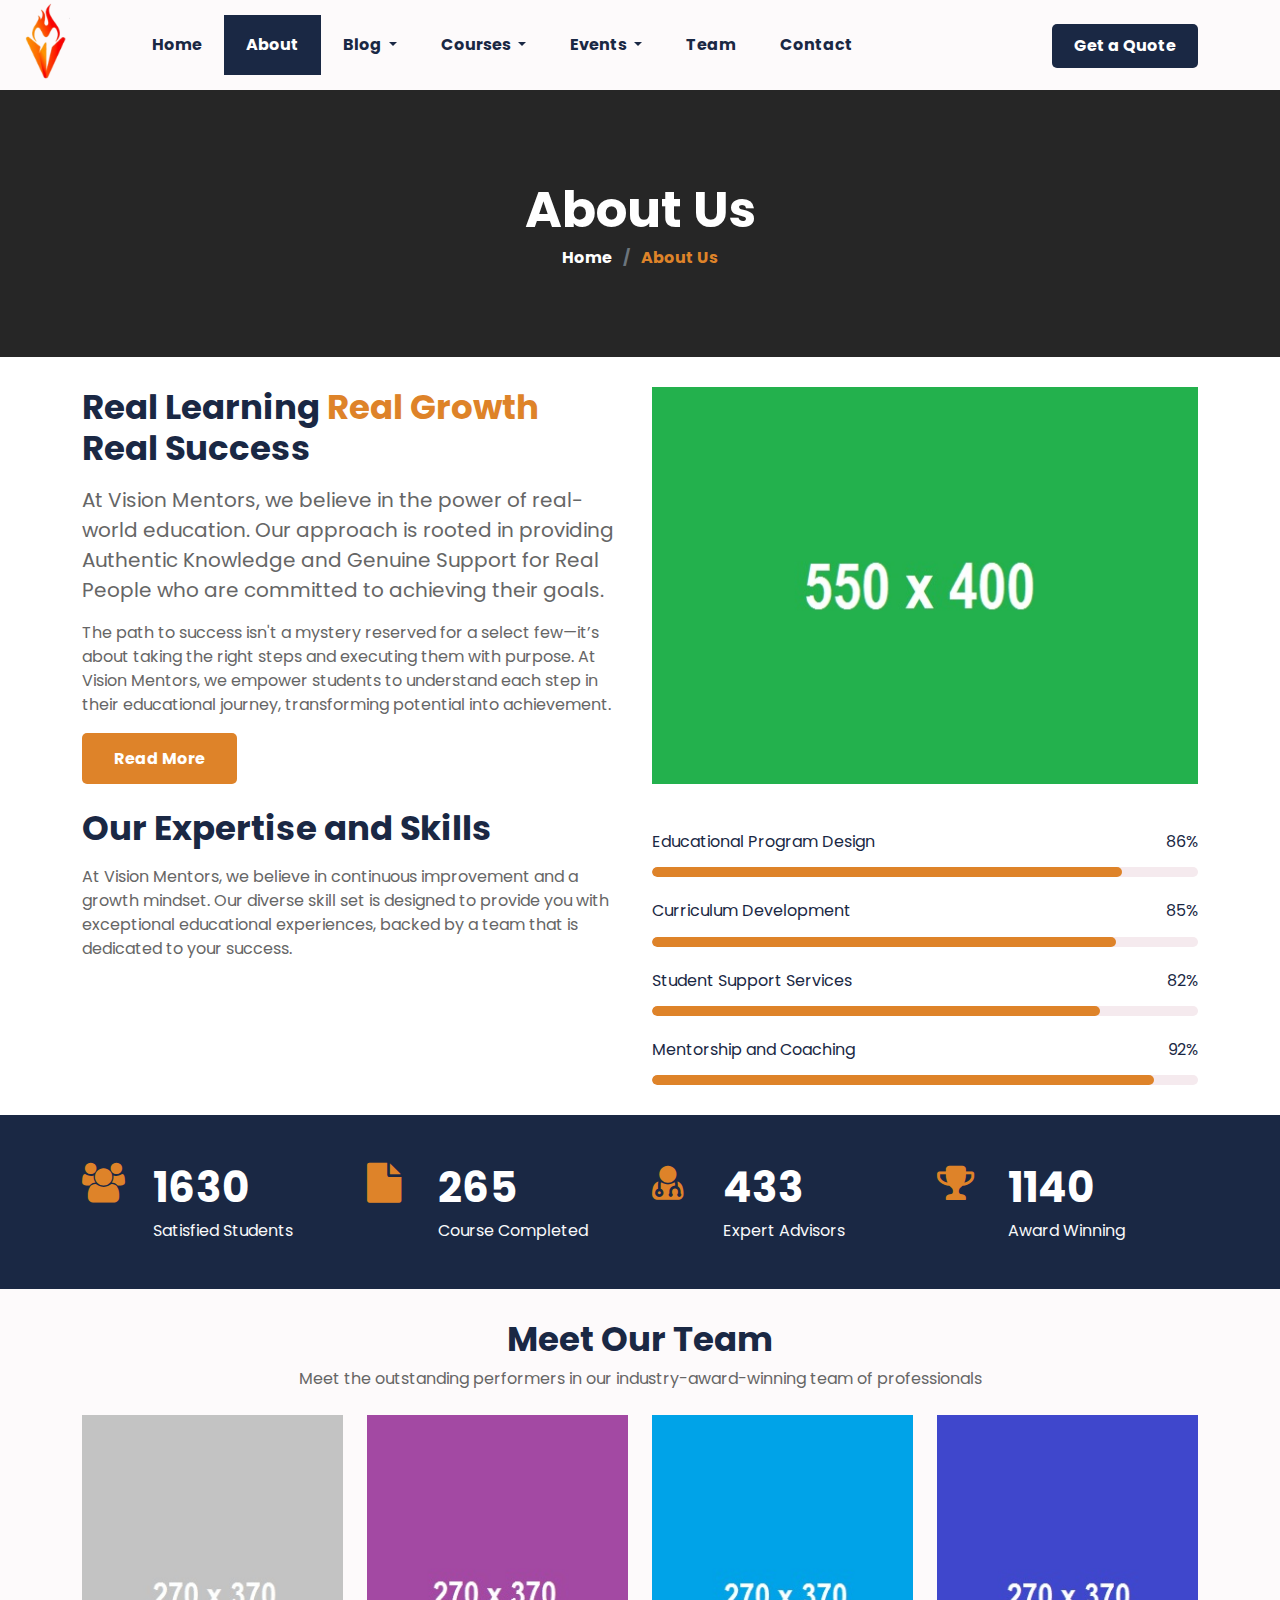
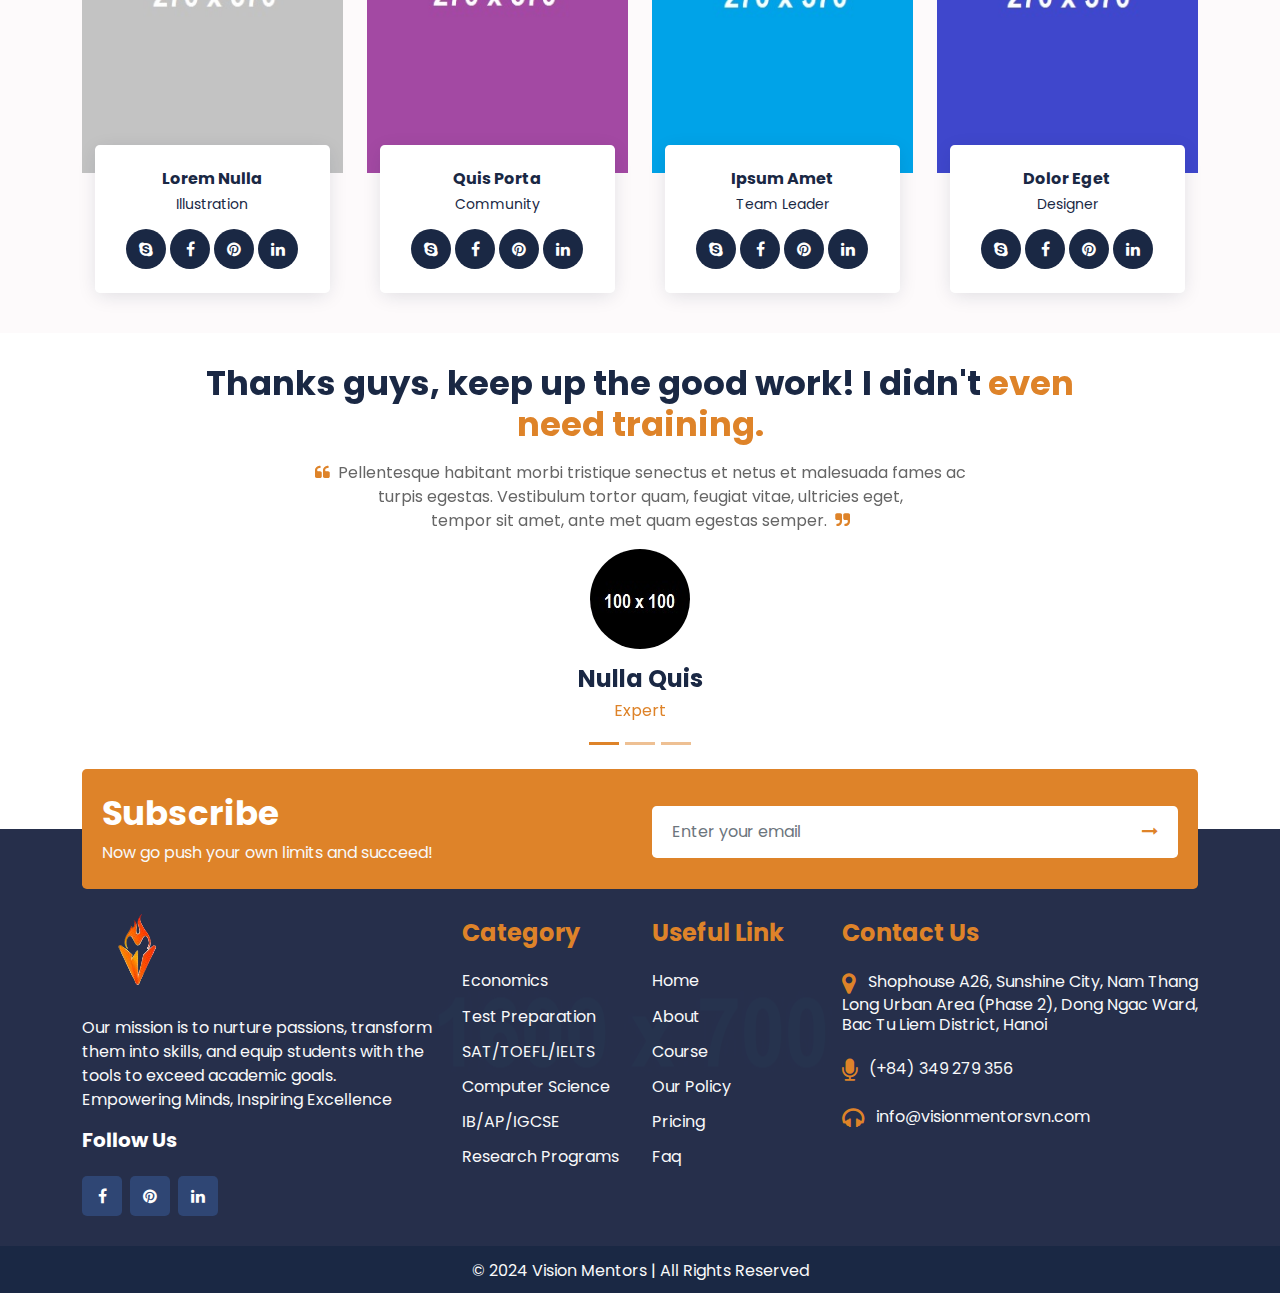
==== about.html @ eeef3424 "First commit" ====
<!DOCTYPE html>
<html lang="en">
<head>
	<meta charset="utf-8">
	<meta http-equiv="X-UA-Compatible" content="IE=edge">
	<meta name="viewport" content="width=device-width, initial-scale=1">
	<title>Vision Mentors</title>
	<link href="css/bootstrap.min.css" rel="stylesheet" >
	<link href="css/font-awesome.min.css" rel="stylesheet" >
	<link href="css/global.css" rel="stylesheet">
	<link href="css/about.css" rel="stylesheet">
    <link href="https://fonts.googleapis.com/css2?family=Poppins&display=swap" rel="stylesheet">
	<script src="js/bootstrap.bundle.min.js"></script>

</head>
<body>

<section id="header">
<nav class="navbar navbar-expand-md navbar-light bg_light p-0" id="navbar_sticky">
  <div class="container-xl">
	<h4 class="mb-0">
		<a class="col_brown" href="index.html">
			<img src="img/logo.png" alt="Vision Mentors Logo" style="max-height: 90px; position: relative; top: -5px; left: -60px;">
		</a>
	</h4>     <button class="navbar-toggler" type="button" data-bs-toggle="collapse" data-bs-target="#navbarSupportedContent" aria-controls="navbarSupportedContent" aria-expanded="false" aria-label="Toggle navigation">
      <span class="navbar-toggler-icon"></span>
    </button>
    <div class="collapse navbar-collapse" id="navbarSupportedContent">
	   <ul class="navbar-nav mb-0">
	    
        <li class="nav-item">
          <a class="nav-link" aria-current="page" href="index.html">Home</a>
        </li>
		 
		<li class="nav-item">
          <a class="nav-link active" href="about.html">About </a>
        </li>

		<li class="nav-item dropdown">
          <a class="nav-link dropdown-toggle" href="#" id="navbarDropdown" role="button" data-bs-toggle="dropdown" aria-expanded="false">
            Blog
          </a>
          <ul class="dropdown-menu drop_1" aria-labelledby="navbarDropdown">
            <li><a class="dropdown-item" href="blog.html"><i class="fa fa-chevron-right font_8 me-1 align-middle"></i> Blog</a></li>
            <li><a class="dropdown-item border-0" href="blog_detail.html"><i class="fa fa-chevron-right font_8 me-1 align-middle"></i> Blog Detail</a></li>
          </ul>
        </li>
		
		<li class="nav-item dropdown">
          <a class="nav-link dropdown-toggle" href="#" id="navbarDropdown" role="button" data-bs-toggle="dropdown" aria-expanded="false">
            Courses
          </a>
          <ul class="dropdown-menu drop_1" aria-labelledby="navbarDropdown">
            <li><a class="dropdown-item" href="course.html"><i class="fa fa-chevron-right font_8 me-1 align-middle"></i> Courses</a></li>
            <li><a class="dropdown-item border-0" href="detail.html"><i class="fa fa-chevron-right font_8 me-1 align-middle"></i> Course Detail</a></li>
          </ul>
        </li>
		
		<li class="nav-item dropdown">
          <a class="nav-link dropdown-toggle" href="#" id="navbarDropdown" role="button" data-bs-toggle="dropdown" aria-expanded="false">
            Events
          </a>
          <ul class="dropdown-menu drop_1" aria-labelledby="navbarDropdown">
            <li><a class="dropdown-item" href="event.html"><i class="fa fa-chevron-right font_8 me-1 align-middle"></i> Events</a></li>
            <li><a class="dropdown-item border-0" href="event_detail.html"><i class="fa fa-chevron-right font_8 me-1 align-middle"></i> Event Detail</a></li>
          </ul>
        </li>
		<li class="nav-item">
          <a class="nav-link" href="team.html">Team </a>
        </li>
		
		
		<li class="nav-item">
          <a class="nav-link" href="contact.html">Contact </a>
        </li>

      </ul>
       <ul class="navbar-nav mb-0 ms-auto">
		
		<li class="nav-item">
          <a class="button_1" href="#">Get a Quote </a>
        </li>
      </ul>
    </div>
  </div>
</nav>
</section>

<section id="center" class="center_about">
 <div class="center_om">
   <div class="container-xl">
  <div class="row center_o1 text-center">
     <div class="col-md-12">
	   <h1 class="text-white">About Us</h1>
	   <h5 class="col_brown mb-0 fs-6"><a class="text-white" href="#">Home</a> <span class="mx-2 text-muted">/</span> About Us</h5>
	 </div>
  </div>
 </div>
 </div>
</section>

<section id="about_pg" class="p_3">
 <div class="container-xl">
   <div class="row about_pg1">
    <div class="col-md-6">
	 <div class="about_pg1l">
	  <h3>Real Learning <span class="col_brown">Real Growth</span> <br> Real Success</h3>
	  <p class="mt-3 fs-5">At Vision Mentors, we believe in the power of real-world education. Our approach is rooted in providing Authentic Knowledge and Genuine Support for Real People who are committed to achieving their goals.</p>
	  <p>The path to success isn't a mystery reserved for a select few—it’s about taking the right steps and executing them with purpose. At Vision Mentors, we empower students to understand each step in their educational journey, transforming potential into achievement.</p>
	  <h6 class="mb-0"><a class="button" href="#">Read More</a></h6>
	 </div>
	</div>
	<div class="col-md-6">
	 <div class="about_pg1r">
	   <div class="grid clearfix">
				  <figure class="effect-jazz mb-0">
					<a href="#"><img src="img/24.jpg" class="w-100" alt="abc"></a>
				  </figure>
			  </div>
	 </div>
	</div>
   </div>
   <div class="about_h2 row mt-4">
    <div class="col-md-6">
	  <div class="about_h2l">
		<h3>Our Expertise and Skills</h3>
		<p class="mt-3">At Vision Mentors, we believe in continuous improvement and a growth mindset. Our diverse skill set is designed to provide you with exceptional educational experiences, backed by a team that is dedicated to your success.
	  </div>
	</div>
	<div class="col-md-6">
		<div class="about_h2r">
			<h6 class="mt-4">Educational Program Design   <span class="float-end col_pink">86%</span></h6>
		 <div class="progress-bar mt-3">
			  <div class="progress" style="width:86%;">
			  </div>
		  </div>
		  <h6 class="mt-4">Curriculum Development  <span class="float-end col_pink">85%</span></h6>
		 <div class="progress-bar mt-3">
			  <div class="progress" style="width:85%;">
			  </div>
		  </div>
		  <h6 class="mt-4">Student Support Services<span class="float-end col_pink">82%</span></h6>
		 <div class="progress-bar mt-3">
			  <div class="progress" style="width:82%;">
			  </div>
		  </div>
		  <h6 class="mt-4">Mentorship and Coaching  <span class="float-end col_pink">92%</span></h6>
		 <div class="progress-bar mt-3">
			  <div class="progress" style="width:92%;">
			  </div>
		</div>
	  </div>
	</div>
   </div>
 </div>
</section>

<section id="qual" class="pt-5 pb-5 bg_dark">
 <div class="container-xl">
   <div class="row qual_1">
     <div class="col-md-3 col-sm-6">
	  <div class="qual_1i row">
	   <div class="col-md-3">
	    <div class="qual_1il">
		 <span class="col_brown fs-1 lh-1"><i class="fa fa-users"></i></span>
		</div>
	   </div>
	   <div class="col-md-9">
	    <div class="qual_1ir">
		 <h2 class="text-white">1630</h2>
		 <h6 class="text-light mb-0">Satisfied Students</h6>
		</div>
	   </div>
	  </div>
	 </div>
	 <div class="col-md-3 col-sm-6">
	  <div class="qual_1i row">
	   <div class="col-md-3">
	    <div class="qual_1il">
		 <span class="col_brown fs-1 lh-1"><i class="fa fa-file"></i></span>
		</div>
	   </div>
	   <div class="col-md-9">
	    <div class="qual_1ir">
		 <h2 class="text-white">265</h2>
		 <h6 class="text-light mb-0">Course Completed</h6>
		</div>
	   </div>
	  </div>
	 </div>
	 <div class="col-md-3 col-sm-6">
	  <div class="qual_1i row">
	   <div class="col-md-3">
	    <div class="qual_1il">
		 <span class="col_brown fs-1 lh-1"><i class="fa fa-user-md"></i></span>
		</div>
	   </div>
	   <div class="col-md-9">
	    <div class="qual_1ir">
		 <h2 class="text-white">433</h2>
		 <h6 class="text-light mb-0">Expert Advisors</h6>
		</div>
	   </div>
	  </div>
	 </div>
	 <div class="col-md-3 col-sm-6">
	  <div class="qual_1i row">
	   <div class="col-md-3">
	    <div class="qual_1il">
		 <span class="col_brown fs-1 lh-1"><i class="fa fa-trophy"></i></span>
		</div>
	   </div>
	   <div class="col-md-9">
	    <div class="qual_1ir">
		 <h2 class="text-white">1140</h2>
		 <h6 class="text-light mb-0">Award Winning</h6>
		</div>
	   </div>
	  </div>
	 </div>
   </div>
 </div>
</section>

<section id="team" class="p_3 team_o bg_light">
 <div class="container-xl">
    <div class="learn_1 row text-center mb-4">
	 <h3>Meet Our Team</h3>
	 <p class="mb-0">Meet the outstanding performers in our industry-award-winning team of professionals</p>
	</div>
	<div class="team_1 row">
	 <div class="col-md-3">
	  <div class="team_1i clearfix position-relative">
	    <div class="team_1i1 clearfix">
		  <div class="grid clearfix">
				  <figure class="effect-jazz mb-0">
					<a href="#"><img src="img/15.jpg" class="w-100" alt="abc"></a>
				  </figure>
			  </div>
		</div>
		<div class="team_1i3 clearfix position-absolute text-center bg-white p-4 shadow_box rounded-3">
		 <h5 class="fs-6">Lorem Nulla</h5>
		 <h6 class="font_14">Illustration</h6>
		 <ul class="social-network social-circle mb-0 mt-3">
					<li><a href="#" class="icoRss" title="Rss"><i class="fa fa-skype"></i></a></li>
					<li><a href="#" class="icoFacebook" title="Facebook"><i class="fa fa-facebook"></i></a></li>
					<li><a href="#" class="icoGoogle" title="Google +"><i class="fa fa-pinterest"></i></a></li>
					<li><a href="#" class="icoLinkedin" title="Linkedin"><i class="fa fa-linkedin"></i></a></li>
				</ul>
		</div>
	  </div>
	 </div>
	 <div class="col-md-3">
	  <div class="team_1i clearfix position-relative">
	    <div class="team_1i1 clearfix">
		  <div class="grid clearfix">
				  <figure class="effect-jazz mb-0">
					<a href="#"><img src="img/16.jpg" class="w-100" alt="abc"></a>
				  </figure>
			  </div>
		</div>
		<div class="team_1i3 clearfix position-absolute text-center bg-white p-4 shadow_box rounded-3">
		 <h5 class="fs-6">Quis Porta</h5>
		 <h6 class="font_14">Community</h6>
		 <ul class="social-network social-circle mb-0 mt-3">
					<li><a href="#" class="icoRss" title="Rss"><i class="fa fa-skype"></i></a></li>
					<li><a href="#" class="icoFacebook" title="Facebook"><i class="fa fa-facebook"></i></a></li>
					<li><a href="#" class="icoGoogle" title="Google +"><i class="fa fa-pinterest"></i></a></li>
					<li><a href="#" class="icoLinkedin" title="Linkedin"><i class="fa fa-linkedin"></i></a></li>
				</ul>
		</div>
	  </div>
	 </div>
	 <div class="col-md-3">
	  <div class="team_1i clearfix position-relative">
	    <div class="team_1i1 clearfix">
		  <div class="grid clearfix">
				  <figure class="effect-jazz mb-0">
					<a href="#"><img src="img/17.jpg" class="w-100" alt="abc"></a>
				  </figure>
			  </div>
		</div>
		<div class="team_1i3 clearfix position-absolute text-center bg-white p-4 shadow_box rounded-3">
		 <h5 class="fs-6">Ipsum Amet</h5>
		 <h6 class="font_14">Team Leader</h6>
		 <ul class="social-network social-circle mb-0 mt-3">
					<li><a href="#" class="icoRss" title="Rss"><i class="fa fa-skype"></i></a></li>
					<li><a href="#" class="icoFacebook" title="Facebook"><i class="fa fa-facebook"></i></a></li>
					<li><a href="#" class="icoGoogle" title="Google +"><i class="fa fa-pinterest"></i></a></li>
					<li><a href="#" class="icoLinkedin" title="Linkedin"><i class="fa fa-linkedin"></i></a></li>
				</ul>
		</div>
	  </div>
	 </div>
	 <div class="col-md-3">
	  <div class="team_1i clearfix position-relative">
	    <div class="team_1i1 clearfix">
		  <div class="grid clearfix">
				  <figure class="effect-jazz mb-0">
					<a href="#"><img src="img/18.jpg" class="w-100" alt="abc"></a>
				  </figure>
			  </div>
		</div>
		<div class="team_1i3 clearfix position-absolute text-center bg-white p-4 shadow_box rounded-3">
		 <h5 class="fs-6">Dolor Eget</h5>
		 <h6 class="font_14">Designer</h6>
		 <ul class="social-network social-circle mb-0 mt-3">
					<li><a href="#" class="icoRss" title="Rss"><i class="fa fa-skype"></i></a></li>
					<li><a href="#" class="icoFacebook" title="Facebook"><i class="fa fa-facebook"></i></a></li>
					<li><a href="#" class="icoGoogle" title="Google +"><i class="fa fa-pinterest"></i></a></li>
					<li><a href="#" class="icoLinkedin" title="Linkedin"><i class="fa fa-linkedin"></i></a></li>
				</ul>
		</div>
	  </div>
	 </div>
	</div>
 </div>
</section>

<section id="testim" class="p_3 pb-5">
 <div class="container-xl">
  <div class="row testim_1">
     <div id="carouselExampleCaptions2" class="carousel slide" data-bs-ride="carousel">
  <div class="carousel-indicators">
    <button type="button" data-bs-target="#carouselExampleCaptions2" data-bs-slide-to="0" class="active" aria-label="Slide 1"></button>
    <button type="button" data-bs-target="#carouselExampleCaptions2" data-bs-slide-to="1" aria-label="Slide 2" class="" aria-current="true"></button>
	<button type="button" data-bs-target="#carouselExampleCaptions2" data-bs-slide-to="2" aria-label="Slide 3" class="" aria-current="true"></button>
  </div>
  <div class="carousel-inner">
    <div class="carousel-item active">
       <div class="testim_1i row text-center">
		<div class="col-md-12">
		 <h3>Thanks guys, keep up the good work! I didn't <span class="col_brown">even <br> need training.</span></h3>
		 <p class="mb-3 mt-3"><i class="fa fa-quote-left col_brown  me-1"></i> Pellentesque habitant morbi tristique senectus et netus et malesuada  fames ac <br> turpis egestas. Vestibulum tortor quam, feugiat vitae, ultricies eget, <br>  tempor sit amet, ante met quam egestas semper. <i class="fa fa-quote-right col_brown  ms-1"></i></p>
		  <a href="#"><img src="img/25.jpg" class="rounded-circle" alt="abc"></a>
		 <h4 class="mt-3">Nulla Quis</h4>
		 <h6 class="mt-2  mb-0 col_brown">Expert</h6>
		 </div>
		</div>
	   </div>
	 <div class="carousel-item">
        <div class="testim_1i row text-center">
		<div class="col-md-12">
		 <h3>Thanks guys, keep up the good work! I didn't <span class="col_brown">even <br> need training.</span></h3>
		 <p class="mb-3 mt-3"><i class="fa fa-quote-left col_brown  me-1"></i> Pellentesque habitant morbi tristique senectus et netus et malesuada  fames ac <br> turpis egestas. Vestibulum tortor quam, feugiat vitae, ultricies eget, <br>  tempor sit amet, ante met quam egestas semper. <i class="fa fa-quote-right col_brown  ms-1"></i></p>
		  <a href="#"><img src="img/26.jpg" class="rounded-circle" alt="abc"></a>
		 <h4 class="mt-3">Semper Porta</h4>
		 <h6 class="mt-2  mb-0 col_brown">Manager</h6>
		 </div>
		</div>
	   </div>
	   <div class="carousel-item">
         <div class="testim_1i row text-center">
		<div class="col-md-12">
		 <h3>Thanks guys, keep up the good work! I didn't <span class="col_brown">even <br> need training.</span></h3>
		 <p class="mb-3 mt-3"><i class="fa fa-quote-left col_brown  me-1"></i> Pellentesque habitant morbi tristique senectus et netus et malesuada  fames ac <br> turpis egestas. Vestibulum tortor quam, feugiat vitae, ultricies eget, <br>  tempor sit amet, ante met quam egestas semper. <i class="fa fa-quote-right col_brown  ms-1"></i></p>
		  <a href="#"><img src="img/27.jpg" class="rounded-circle" alt="abc"></a>
		 <h4 class="mt-3">Lorem Amet</h4>
		 <h6 class="mt-2  mb-0 col_brown">Team Leader</h6>
		 </div>
		</div>
	   </div>
    </div>
  </div>
</div>
  </div>
 
</section>

<div class="main clearfix position-relative">
 <div class="main_1 clearfix position-absolute w-100">
   <section id="subs">
 <div class="container-xl">
  <div class="row subs_1 bg_brown pt-4 pb-4 rounded-3 mx-0 px-2">
   <div class="col-md-6">
    <div class="subs_1l">
	 <h3 class="text-white">Subscribe</h3>
	 <p class="mb-0 text-light">Now go push your own limits and succeed!</p>
	</div>
   </div>
   <div class="col-md-6">
    <div class="subs_1r">
	  <div class="input-group p-2 rounded-5 bg-white rounded-3">
				<input type="text" class="form-control border-0 bg-transparent" placeholder="Enter your email">
				<span class="input-group-btn">
					<button class="btn btn-primary bg-transparent border-0 fs-6 col_brown" type="button">
						<i class="fa fa-long-arrow-right"></i> </button>
				</span>
		</div>
	</div>
   </div>
  </div>
 </div>
</section>
 </div>
 <div class="main_2 clearfix">
	<section id="footer">
		<div class="footer_m p_3">
		  <div class="container-xl">
		   <div class="footer_1 row">
			<div class="col-md-4">
			 <div class="footer_1i">
			   <div class="top_1l">
				   <h4 class="mb-0">
					   <a class="col_brown" href="index.html">
						   <img src="img/footer_logo.png" alt="Vision Mentors Logo" style="max-height: 90px; position: relative; top: -5px; left: 30px;">
					   </a>
				   </h4> 	  <p class="text-light mt-4">Our mission is to nurture passions, transform them into skills, and equip students with the tools to exceed academic goals.<br>
	   
					   Empowering Minds, Inspiring Excellence</p>
			 <h5 class="text-white">Follow Us</h5>
			 <ul class="social-network social-circle mb-0 mt-4">
						   <li><a href="https://www.facebook.com/visionmentorsvn" class="icoFacebook" title="Facebook"><i class="fa fa-facebook"></i></a></li>
						   <li><a href="#" class="icoGoogle" title="Google +"><i class="fa fa-pinterest"></i></a></li>
						   <li><a href="#" class="icoLinkedin" title="Linkedin"><i class="fa fa-linkedin"></i></a></li>
					   </ul>
		   </div>
			 </div>
			</div>
			<div class="col-md-2">
			 <div class="footer_1i">
			   <h4 class="col_brown mb-4">Category</h4>
				  <div class="row footer_1ism">
				<h6 class="fw-normal col-md-12 col-6"><a class="text-light" href="#"> Economics</a></h6>
			<h6 class="fw-normal mt-2 col-md-12 col-6"><a class="text-light" href="#"> Test Preparation</a></h6>
			<h6 class="fw-normal mt-2 col-md-12 col-6"><a class="text-light" href="#"> SAT/TOEFL/IELTS</a></h6>
			<h6 class="fw-normal mt-2 col-md-12 col-6"><a class="text-light" href="#"> Computer Science</a></h6>
			<h6 class="fw-normal mt-2 col-md-12 col-6"><a class="text-light" href="#"> IB/AP/IGCSE</a></h6>
			<h6 class="fw-normal mt-2 col-md-12 col-6 mb-0"><a class="text-light" href="#"> Research Programs</a></h6>
			   </div>
			 </div>
			</div>
			<div class="col-md-2">
			 <div class="footer_1i">
			   <h4 class="col_brown mb-4">Useful Link</h4>
				  <div class="row footer_1ism">
				<h6 class="fw-normal col-md-12 col-6"><a class="text-light" href="#"> Home</a></h6>
			<h6 class="fw-normal mt-2 col-md-12 col-6"><a class="text-light" href="#"> About</a></h6>
			<h6 class="fw-normal mt-2 col-md-12 col-6"><a class="text-light" href="#"> Course</a></h6>
			<h6 class="fw-normal mt-2 col-md-12 col-6"><a class="text-light" href="#"> Our Policy</a></h6>
			<h6 class="fw-normal mt-2 col-md-12 col-6"><a class="text-light" href="#"> Pricing</a></h6>
			<h6 class="fw-normal mt-2 col-md-12 col-6 mb-0"><a class="text-light" href="#"> Faq</a></h6>
			   </div>
			 </div>
			</div>
			<div class="col-md-4">
			 <div class="footer_1i">
			   <h4 class="col_brown mb-4">Contact Us</h4>
				<h6 class="mt-4 text-light"><i class="fa fa-map-marker col_brown me-2 fs-4 align-middle"></i> Shophouse A26, Sunshine City, Nam Thang Long Urban Area (Phase 2), Dong Ngac Ward, Bac Tu Liem District, Hanoi</h6>
				<h6 class="mt-4 text-light"><i class="fa fa-microphone col_brown me-2 fs-4 align-middle"></i> (+84) 349 279 356</h6>
				<h6 class="mt-4 text-light mb-0"><i class="fa fa-headphones col_brown me-2 fs-4 align-middle"></i> info@visionmentorsvn.com</h6>
			 </div>
			</div>
		   </div>
		 </div>
		</div>
	   </section>
 </div>
</div>

<section id="footer_b" class="bg_dark">
	<div class="container-xl">
	   <div class="footer_b1 row text-center">
		<div class="col-md-12">
		  <p class="mb-0 text-light">© 2024 Vision Mentors | All Rights Reserved</a></p>
		</div>
	   </div>
	 </div>
   </section>

<script>
window.onscroll = function() {myFunction()};
var navbar_sticky = document.getElementById("navbar_sticky");
var sticky = navbar_sticky.offsetTop;
var navbar_height = document.querySelector('.navbar').offsetHeight;
function myFunction() {
  if (window.pageYOffset >= sticky + navbar_height) {
    navbar_sticky.classList.add("sticky")
	document.body.style.paddingTop = navbar_height + 'px';
  } else {
    navbar_sticky.classList.remove("sticky");
	document.body.style.paddingTop = '0'
  }
}
</script>

</body>

</html>
---- css/global.css ----
/*
Template Name: Academy
File: Layout CSS
Author: TemplatesOnWeb
Author URI: https://www.templateonweb.com/
Licence: <a href="https://www.templateonweb.com/license">Website Template Licence</a>
*/
body{
font-family: 'Poppins', sans-serif;
color: #1a2844;
}
ul{
list-style:none;
padding:0;
 }
h1{
font-size:50px; 
 }
h2{
font-size:42px; 
 }
h3{
font-size:34px; 
 }
h1,h2,h3,h4,h5{
font-weight:bold;
 }

h6{
font-weight:normal;
 }
p{
color:#666; 
 }

a{
color: #1a2844;
text-decoration:none;
 }
a:hover{
text-decoration:none;
color: rgb(222, 131, 41);
 }
a:focus{
text-decoration:none;
color: rgb(222, 131, 41);
 }

.button{
background:rgb(222, 131, 41);
color:#fff;
display: inline-block;
transition: 0.3s;
padding:1rem 2rem;
font-weight:bold;
border-radius:5px;
 }
.button:hover{
background:#1a2844;
color:#fff;
 }

.button_1{
background:#1a2844;
color:#fff;
display: inline-block;
transition: 0.3s;
padding:1rem 2rem;
font-weight:bold;
border-radius:5px;
 }
.button_1:hover{
background:rgb(222, 131, 41);
color:#fff;
 }


.grid figure {
position: relative;
float: left;
overflow: hidden;
width: 100%;
text-align: center;
cursor: pointer;
}
figure.effect-jazz figcaption::after,
figure.effect-jazz img
{
-webkit-transition: opacity 0.35s, -webkit-transform 0.35s;
transition: opacity 0.35s, transform 0.35s;
}

figure.effect-jazz:hover img {
-webkit-transform: scale3d(1.05,1.05,1);
transform: scale3d(1.05,1.05,1);
}

.col_brown{
color: rgb(222, 131, 41)!important; 
 }
.col_yell {
color: rgb(222, 131, 41)!important;
}
.bg_light{
background:#fdfafb; 
 }
.bg_dark{
background:#1a2844; 
 }
.bg_brown{
background:rgb(222, 131, 41);
 }


hr{
opacity:1;
background-color:#a61d372b; 
 }
.font_14{
font-size:14px; 
 }
.font_12{
font-size:12px; 
 }
.font_8{
font-size:8px; 
 }
.font_60{
font-size:60px; 
 }

.line {
height: 5px!important;
width: 50px;
background-color: rgb(222, 131, 41);
}
.p_3{
padding-top:30px;
padding-bottom:30px; 
 }
.radius_10{
border-radius:10px; 
 }
.radius_30{
border-radius:30px; 
 }  
.border_1{
border:1px solid #a61d372b; 
 }


/*********************top****************/
.top_1l h4 .span_2{
margin-left:48px; 
 }
.top_1l h4 {
line-height:0;
 }
.top_1ri1 .span_1{
width:40px;
height:40px;
line-height:40px; 
 }
/*********************top_end****************/

/*********************header****************/
.navbar-brand{
line-height:0;
font-size: 1.5rem;
display:none;
margin-bottom:5px;
}
.navbar-brand .span_2{
margin-left:48px; 
 }

#header .nav-link{
color:#1a2844;
padding:18px 22px 18px 22px;
font-weight:bold;
 }
#header .nav-link:hover{
background:#1a2844;
color:#fff;
 }
#header .nav-link:focus{
background:#1a2844;
color:#fff;
 }
#header .active{
background:#1a2844;
color:#fff;
 }

.drop_1{
min-width:220px;
padding:0;
margin-top:0!important;
border:none;
background:#fff;
border-radius:5px;
border:1px solid #a61d372b;
 }
.drop_1 a{
padding-top:15px;
padding-bottom:15px;
border-bottom:1px solid #a61d372b;
color:#1a2844;
font-weight:bold;
 }
.drop_1 a:hover{
color:rgb(222, 131, 41);
background:none;
 }

.sticky {
position: fixed;
top: 0;
width: 100%;
z-index:3;
}
.sticky {
top: -40px;
transform: translateY(40px);
transition: transform .3s;
}
.sticky .navbar-brand{
display:block;
}

#header .button_1{
padding:10px 22px 10px 22px;
margin-top:2px;
 }
/*********************header_end****************/


/*********************common****************/
.pages ul li{
 display:inline-block;
 }
.pages ul li a{
display:block;
color: #111;
 margin: 0 2px;
 width:40px;
 height:40px;
 line-height:40px;
 text-align:center;
 border:1px solid #a61d372b;
 border-radius:50%;
 }
.pages ul li a:hover{
 background: rgb(222, 131, 41);
 border:1px solid rgb(222, 131, 41);
 }
.pages ul li a:hover{
 color: #fff!important;
 }
.act{
background:rgb(222, 131, 41)!important;
border:1px solid rgb(222, 131, 41)!important;
color:#fff!important;
 }

 /* footer social icons */
ul.social-network {
list-style: none;
display: block;
margin-left:0 !important;
padding: 0;
}
ul.social-network li {
display: inline-block;
}

/* footer social icons */
.social-network a.icoRss:hover {
background-color: rgb(222, 131, 41);
}
.social-network a.icoFacebook:hover {
background-color:#3B5998;
}
.social-network a.icoTwitter:hover {
background-color:#33ccff;
}
.social-network a.icoGoogle:hover {
background-color:rgb(222, 131, 41);
}
.social-network a.icoVimeo:hover {
background-color:#0590B8;
}
.social-network a.icoLinkedin:hover {
background-color:#007bb7;
}
.social-network a.icoRss:hover i, .social-network a.icoFacebook:hover i, .social-network a.icoTwitter:hover i,
.social-network a.icoGoogle:hover i, .social-network a.icoVimeo:hover i, .social-network a.icoLinkedin:hover i {
color:#fff;
}
a.socialIcon:hover, .socialHoverClass {
color:#44BCDD;
}

.social-circle li a {
display:inline-block;
position:relative;
margin:0 auto 0 auto;
-moz-border-radius:50%;
-webkit-border-radius:50%;
border-radius:50%;
text-align:center;
width: 40px;
height: 40px;
}
.social-circle li i {
margin:0;
line-height:40px;
text-align: center;
}

.social-circle li a:hover i, .triggeredHover {
-moz-transform: rotate(360deg);
-webkit-transform: rotate(360deg);
-ms--transform: rotate(360deg);
transform: rotate(360deg);
-webkit-transition: all 0.2s;
-moz-transition: all 0.2s;
-o-transition: all 0.2s;
-ms-transition: all 0.2s;
transition: all 0.2s;
}
.social-circle i {
color: #fff;
-webkit-transition: all 0.8s;
-moz-transition: all 0.8s;
-o-transition: all 0.8s;
-ms-transition: all 0.8s;
transition: all 0.8s;
}
.form-control:focus{
 box-shadow:none;
 border-color:#a61d372b; 
 }
.form-select:focus{
 box-shadow:none;
 border-color:#a61d372b;  
 }
.form-control{
border-color:#a61d372b;
box-shadow:none;
border-radius:0;
height:50px;
 }
.form-select{
border-color:#a61d372b;
box-shadow:none; 
border-radius:0;
height:50px;
 }

.shadow_box{
box-shadow: 0px 4px 20px -3px rgb(22 36 62 / 15%);
 }
.carousel-indicators [data-bs-target] {
 background-color: rgb(222, 131, 41);
}

.input-group .form-control{
height:auto; 
 }
.center_om {
padding-top:90px;
padding-bottom:90px;
background: #000000d9;
}
.about_h2r .progress-bar {
background:#f5eaee; 
border-radius: 5px;
}
.about_h2r .progress {
background-color:rgb(222, 131, 41);
height: 10px;
overflow: hidden;
border-radius: 5px;
}
.blog_dt1r5i .form_text{
height:120px; 
 }
.blog_dt1r5i .form-control:focus{
background:#fdfafb;
 }
.blog_dt1l1 .social-circle li a{
background:#1a2844;  
 }
/*********************common_end****************/

/*********************team****************/
.team_1i2{
width:90%;
left:5%;
bottom:15px;
display:none; 
 }
.team_1i:hover .team_1i2{
display:block; 
 }
/*********************team_end****************/


/*********************footer****************/
#footer {
background-image: url(../img/22.jpg);
background-position: center;
}
.footer_m{
background:#1a2844f2;
padding-top:90px;
 }
.footer_1i ul li a{
background:#2f4674;
border-radius:5px;
 }
.footer_1i ul li {
margin:0px 4px 0px 0px;
 }
#footer_b{
padding-top:13px;
padding-bottom:10px; 
 }
.subs_1r{
margin-top:13px; 
 }
.main_1{
top:-60px; 
 }
.main{
margin-top:60px; 
 }
/*********************footer_end****************/


@media screen and (max-width : 767px){
.navbar-collapse{
max-height:300px;
overflow-y:scroll; 
border-top:1px solid #a61d372b; 
margin-top:15px;
 }
#header .nav-link{
font-size:26px;
border-bottom:1px solid #a61d372b;
padding-top:10px;
padding-bottom:10px;
margin:0!important;
 }
.navbar .navbar-toggler{
box-shadow:none!important;
background:#fff;
border:none;
border-radius:0;
margin-top:-1px;
 }
.drop_1{
margin-top:0!important; 
 }
.drop_1 a{
font-size:24px; 
 }
.sticky .drop_1{
margin-top:0!important; 
 }
.line{
margin-left:auto;
margin-right:auto; 
 }
#top{
display:none; 
 }
.navbar-brand{
display:block; 
font-size: 1.5rem;
 }
.navbar-brand .fs-2 {
font-size: 2rem!important;
}
.navbar{
padding-top:10px!important;
padding-bottom:10px!important; 
 }
#header .button_1{
margin-top:15px;
 }
.course_3im {
margin-top:8px;
margin-bottom:8px; 
 }
.learn_2i {
margin-top:8px;
margin-bottom:8px;  
 }
.team_1i {
margin-top:8px;
margin-bottom:8px; 
 }
.blog_h1i{
text-align:center;
margin-top:8px;
margin-bottom:8px; 
 }
.blog_h1i p{
text-align:left; 
 }
.main_1 {
position:static!important;
}
.main{
margin-top:0;
 }
#subs{
padding-bottom:30px; 
 }
.subs_1l h3{
text-align:center; 
 }
.footer_m{
padding-top:30px; 
 }
.top_1l h4{
font-size: 1.5rem; 
 }
.top_1l .fs-2 {
font-size: 2rem!important;
}
.footer_1i h4{
text-align:center; 
 }
.footer_1i{
margin-top:8px;
margin-bottom:8px; 
 }
.footer_1i ul{
text-align:center; 
 }
.footer_1i h5{
text-align:center; 
 }
.footer_1ism h6{
margin-top:10px!important; 
 }
.footer_b1 {
text-align:left!important; 
 }
.learn_1  p{
text-align:left; 
 }
.pages ul li{
margin-top:5px;
margin-bottom:5px; 
 }
.blog_dt1r5il{
margin-top:10px; 
 }
.blog_dt1r5il h6{
text-align:center;
 }
.center_o1  h1{
font-size:40px; 
 }
.event_1rir{
text-align:center;
margin-top:15px; 
 }
.event_1rir p{
text-align:left; 
 }
.blog_dt1l1 h4{
text-align:center; 
 }
.blog_dt1l1 .social-circle {
text-align:center; 
 }
 }
@media (min-width:576px) and (max-width:767px) {


 }
@media (min-width:768px) and (max-width:991px) {
.top_1ri1 .span_1 {
width: 30px;
height: 30px;
line-height: 30px;
font-size:12px;
margin-right:5px!important;
}
.top_1ri1 h6 {
font-size:12px!important;
}
.navbar-brand{
margin-right:20px!important; 
 }
#header .nav-link {
padding: 18px 8px 18px 8px;
font-size:12px;
}
#header .button_1 {
font-size:12px;
padding: 10px 8px 10px 8px;
}
.event_1ril img{
min-height:210px; 
 }
.team_1i2 p{
font-size:12px; 
 }
.subs_1l p{
font-size:14px; 
 }
.top_1l h4 .span_2 {
margin-left: 44px;
}
.footer_1i h4 {
font-size:18px;
 }
.footer_1i p {
font-size:14px;
 }
.footer_1i h6 {
font-size:13px;
 }
 }
@media (min-width:871px) and (max-width:991px) {
.navbar-brand{
margin-right:30px!important; 
 }
#header .nav-link {
padding: 18px 15px 18px 15px;
}
#header .button_1 {
padding: 10px 15px 10px 15px;
}

 }
@media (min-width:992px) and (max-width:1200px) {
.navbar-expand-md {
flex-wrap:wrap!important;
}
#header .nav-link {
padding: 18px 12px 18px 12px;
}

 }
@media (min-width:1201px) and (max-width:1270px) {

 }
---- css/about.css ----
/*
Template Name: Academy
File: Layout CSS
Author: TemplatesOnWeb
Author URI: https://www.templateonweb.com/
Licence: <a href="https://www.templateonweb.com/license">Website Template Licence</a>
*/
/*********************about****************/
.center_about {
    background-image: url(../img/23.jpg);
    background-position: center;
    background-size: 100%; /* Adjust this value to control the image size */
    background-repeat: no-repeat; /* Prevent the background from repeating */
}

.team_1i3 ul li a{
background:#1a2844;  
 }
.team_1i3{
width:90%;
left:5%;
bottom:-120px;
 }
.team_1i:hover .team_1i3{
background:rgb(222, 131, 41)!important;
color:#fff;
 }
.team_o{
padding-bottom:160px;
 }
#testim .carousel-indicators {
bottom: -50px;
}
.center_team{
background-image: url(../img/37.jpg);
background-position: center;
}
.team_1o{
margin-top:145px; 
 }
/*********************about_end****************/



@media screen and (max-width : 767px){
.about_pg1l h6{
text-align:center; 
 }
.about_pg1l{
margin-bottom:15px; 
 }
.qual_1i {
text-align:center;
margin-top:8px;
margin-bottom:8px; 
 }
.qual_1ir{
margin-top:10px; 
 }
.team_1i3{
position:static!important;
width:100%;
 }
.team_o {
padding-bottom:30px;
}
.testim_1i h3{
text-align:left; 
 }
.testim_1i p{
text-align:left; 
 }
.testim_1i br{
display:none; 
 }
 }

@media (min-width:576px) and (max-width:767px) {


 }
@media (min-width:768px) and (max-width:991px) {
.about_pg1r img{
min-height:400px;
 }
.team_1i3 ul li {
margin-top:5px;
margin-bottom:5px; 
 }
#testim br{
display:none; 
 }
 }

@media (min-width:992px) and (max-width:1200px) {
.about_pg1r img{
min-height:400px;
 }
.team_1i3 ul li {
margin-top:5px;
margin-bottom:5px; 
 }
 }
@media (min-width:1201px) and (max-width:1330px) {

 }
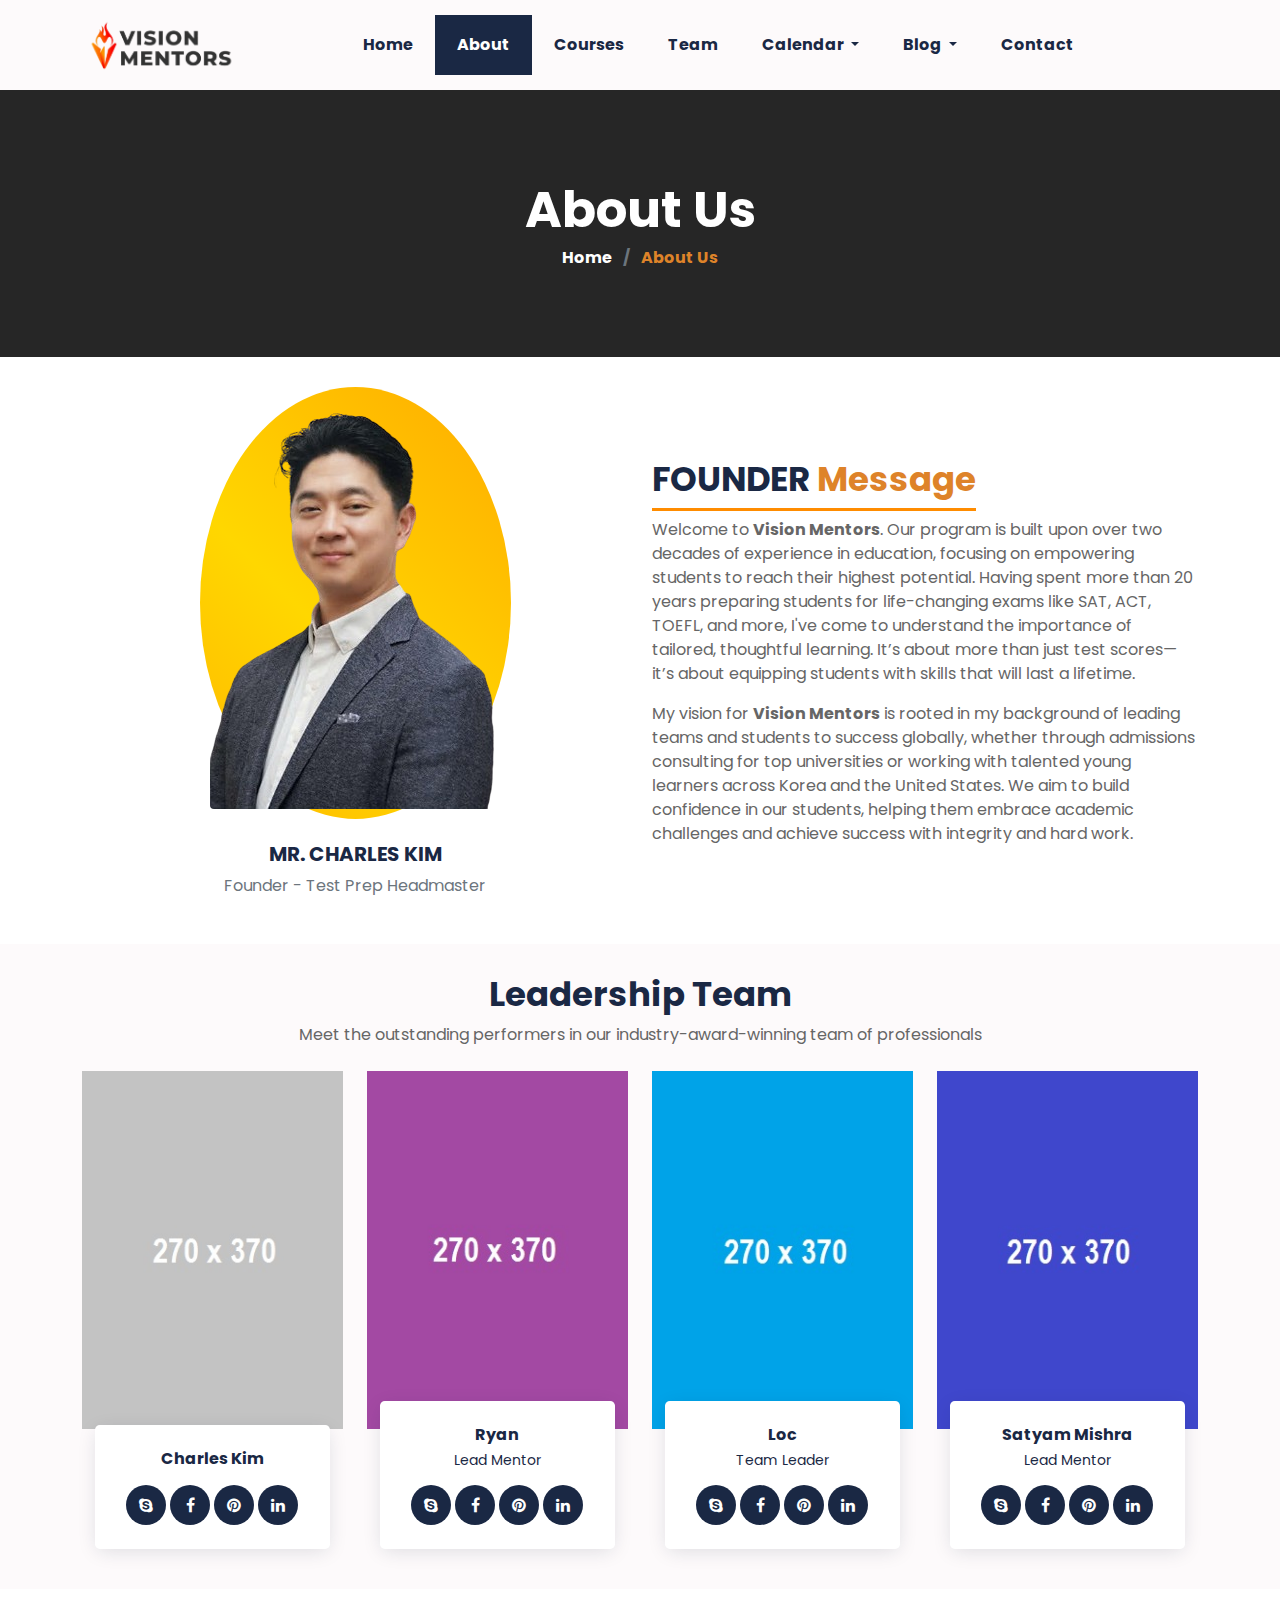
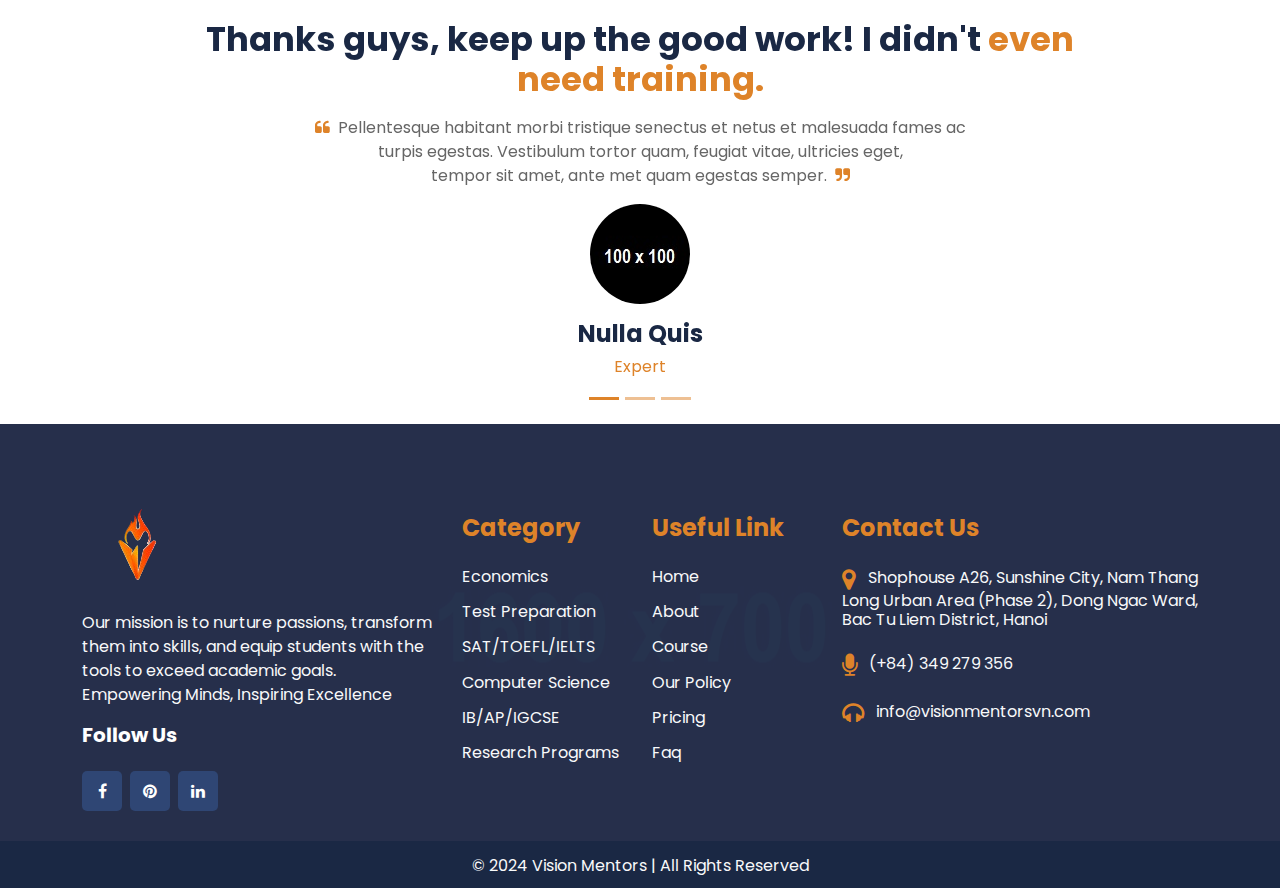
==== commit 4d971ea9: "Initial commit" ====
--- a/about.html
+++ b/about.html
@@ -15,76 +15,60 @@
 </head>
 <body>
 
-<section id="header">
-<nav class="navbar navbar-expand-md navbar-light bg_light p-0" id="navbar_sticky">
-  <div class="container-xl">
-	<h4 class="mb-0">
-		<a class="col_brown" href="index.html">
-			<img src="img/logo.png" alt="Vision Mentors Logo" style="max-height: 90px; position: relative; top: -5px; left: -60px;">
-		</a>
-	</h4>     <button class="navbar-toggler" type="button" data-bs-toggle="collapse" data-bs-target="#navbarSupportedContent" aria-controls="navbarSupportedContent" aria-expanded="false" aria-label="Toggle navigation">
-      <span class="navbar-toggler-icon"></span>
-    </button>
-    <div class="collapse navbar-collapse" id="navbarSupportedContent">
-	   <ul class="navbar-nav mb-0">
-	    
-        <li class="nav-item">
-          <a class="nav-link" aria-current="page" href="index.html">Home</a>
-        </li>
-		 
-		<li class="nav-item">
-          <a class="nav-link active" href="about.html">About </a>
-        </li>
-
-		<li class="nav-item dropdown">
-          <a class="nav-link dropdown-toggle" href="#" id="navbarDropdown" role="button" data-bs-toggle="dropdown" aria-expanded="false">
-            Blog
-          </a>
-          <ul class="dropdown-menu drop_1" aria-labelledby="navbarDropdown">
-            <li><a class="dropdown-item" href="blog.html"><i class="fa fa-chevron-right font_8 me-1 align-middle"></i> Blog</a></li>
-            <li><a class="dropdown-item border-0" href="blog_detail.html"><i class="fa fa-chevron-right font_8 me-1 align-middle"></i> Blog Detail</a></li>
-          </ul>
-        </li>
-		
-		<li class="nav-item dropdown">
-          <a class="nav-link dropdown-toggle" href="#" id="navbarDropdown" role="button" data-bs-toggle="dropdown" aria-expanded="false">
-            Courses
-          </a>
-          <ul class="dropdown-menu drop_1" aria-labelledby="navbarDropdown">
-            <li><a class="dropdown-item" href="course.html"><i class="fa fa-chevron-right font_8 me-1 align-middle"></i> Courses</a></li>
-            <li><a class="dropdown-item border-0" href="detail.html"><i class="fa fa-chevron-right font_8 me-1 align-middle"></i> Course Detail</a></li>
-          </ul>
-        </li>
-		
-		<li class="nav-item dropdown">
-          <a class="nav-link dropdown-toggle" href="#" id="navbarDropdown" role="button" data-bs-toggle="dropdown" aria-expanded="false">
-            Events
-          </a>
-          <ul class="dropdown-menu drop_1" aria-labelledby="navbarDropdown">
-            <li><a class="dropdown-item" href="event.html"><i class="fa fa-chevron-right font_8 me-1 align-middle"></i> Events</a></li>
-            <li><a class="dropdown-item border-0" href="event_detail.html"><i class="fa fa-chevron-right font_8 me-1 align-middle"></i> Event Detail</a></li>
-          </ul>
-        </li>
-		<li class="nav-item">
-          <a class="nav-link" href="team.html">Team </a>
-        </li>
-		
-		
-		<li class="nav-item">
-          <a class="nav-link" href="contact.html">Contact </a>
-        </li>
-
-      </ul>
-       <ul class="navbar-nav mb-0 ms-auto">
-		
-		<li class="nav-item">
-          <a class="button_1" href="#">Get a Quote </a>
-        </li>
-      </ul>
-    </div>
-  </div>
-</nav>
-</section>
+	<section id="header">
+		<nav class="navbar navbar-expand-md navbar-light bg_light p-0" id="navbar_sticky">
+		  <div class="container-xl d-flex align-items-center">
+			<!-- Logo section -->
+			<a class="col_brown" href="index.html">
+				<img src="img/logo.png" alt="Vision Mentors Logo" style="max-height: 90px; border: 1px;">
+			</a>
+	  
+			<!-- Navbar toggler button for mobile view -->
+			<button class="navbar-toggler" type="button" data-bs-toggle="collapse" data-bs-target="#navbarContent" aria-controls="navbarContent" aria-expanded="false" aria-label="Toggle navigation">
+			  <span class="navbar-toggler-icon"></span>
+			</button>
+	  
+			<!-- Navbar links -->
+			<div class="collapse navbar-collapse" id="navbarContent">
+			  <ul class="navbar-nav mx-auto"> <!-- mx-auto centers the items -->
+				<li class="nav-item">
+				  <a class="nav-link" href="index.html">Home</a>
+				</li>
+				<li class="nav-item">
+				  <a class="nav-link active" aria-current="page" href="about.html">About</a>
+				</li>
+				<li class="nav-item">
+				  <a class="nav-link" href="course.html">Courses</a>
+				</li>
+				<li class="nav-item">
+				  <a class="nav-link" href="team.html">Team</a>
+				</li>
+				<li class="nav-item dropdown">
+				  <a class="nav-link dropdown-toggle" href="#" id="calendarDropdown" role="button" data-bs-toggle="dropdown" aria-expanded="false">
+					Calendar
+				  </a>
+				  <ul class="dropdown-menu" aria-labelledby="calendarDropdown">
+					<li><a class="dropdown-item" href="event.html">Calendar</a></li>
+					<li><a class="dropdown-item" href="event_detail.html">Event Detail</a></li>
+				  </ul>
+				</li>
+				<li class="nav-item dropdown">
+				  <a class="nav-link dropdown-toggle" href="#" id="blogDropdown" role="button" data-bs-toggle="dropdown" aria-expanded="false">
+					Blog
+				  </a>
+				  <ul class="dropdown-menu" aria-labelledby="blogDropdown">
+					<li><a class="dropdown-item" href="blog.html">Blog</a></li>
+					<li><a class="dropdown-item" href="blog_detail.html">Blog Detail</a></li>
+				  </ul>
+				</li>
+				<li class="nav-item">
+				  <a class="nav-link" href="contact.html">Contact</a>
+				</li>
+			  </ul>
+			</div>
+		  </div>
+		</nav>
+	  </section>
 
 <section id="center" class="center_about">
  <div class="center_om">
@@ -100,132 +84,38 @@
 </section>
 
 <section id="about_pg" class="p_3">
- <div class="container-xl">
-   <div class="row about_pg1">
-    <div class="col-md-6">
-	 <div class="about_pg1l">
-	  <h3>Real Learning <span class="col_brown">Real Growth</span> <br> Real Success</h3>
-	  <p class="mt-3 fs-5">At Vision Mentors, we believe in the power of real-world education. Our approach is rooted in providing Authentic Knowledge and Genuine Support for Real People who are committed to achieving their goals.</p>
-	  <p>The path to success isn't a mystery reserved for a select few—it’s about taking the right steps and executing them with purpose. At Vision Mentors, we empower students to understand each step in their educational journey, transforming potential into achievement.</p>
-	  <h6 class="mb-0"><a class="button" href="#">Read More</a></h6>
-	 </div>
+	<div class="container-xl">
+	  <div class="row about_pg1 align-items-center">
+		<!-- Left Section with Image and Effects -->
+		<div class="col-md-6">
+		  <div class="about_pg1l text-center position-relative">
+			<div class="founder-image-wrapper">
+			  <img src="img/charles.png" alt="Founder Image" class="img-fluid rounded founder-image">
+			</div>
+			<h5 class="mt-3">MR. CHARLES KIM</h5>
+			<p class="text-muted">Founder - Test Prep Headmaster</p>
+		  </div>
+		</div>
+  
+		<!-- Right Section with Message Content -->
+		<div class="col-md-6">
+		  <div class="about_pg1r">
+			<h3 style="margin-top: 20px; position: relative; padding-bottom: 10px; display: inline-block;">
+			  <span style="border-bottom: 3px solid #ff8c00; padding-bottom: 5px;">FOUNDER <span class="col_brown">Message</span></span>
+			</h3>
+			<p>Welcome to <strong>Vision Mentors</strong>. Our program is built upon over two decades of experience in education, focusing on empowering students to reach their highest potential. Having spent more than 20 years preparing students for life-changing exams like SAT, ACT, TOEFL, and more, I've come to understand the importance of tailored, thoughtful learning. It’s about more than just test scores—it’s about equipping students with skills that will last a lifetime.</p>
+			<p>My vision for <strong>Vision Mentors</strong> is rooted in my background of leading teams and students to success globally, whether through admissions consulting for top universities or working with talented young learners across Korea and the United States. We aim to build confidence in our students, helping them embrace academic challenges and achieve success with integrity and hard work.</p>
+		  </div>
+		</div>
+	  </div>
 	</div>
-	<div class="col-md-6">
-	 <div class="about_pg1r">
-	   <div class="grid clearfix">
-				  <figure class="effect-jazz mb-0">
-					<a href="#"><img src="img/24.jpg" class="w-100" alt="abc"></a>
-				  </figure>
-			  </div>
-	 </div>
-	</div>
-   </div>
-   <div class="about_h2 row mt-4">
-    <div class="col-md-6">
-	  <div class="about_h2l">
-		<h3>Our Expertise and Skills</h3>
-		<p class="mt-3">At Vision Mentors, we believe in continuous improvement and a growth mindset. Our diverse skill set is designed to provide you with exceptional educational experiences, backed by a team that is dedicated to your success.
-	  </div>
-	</div>
-	<div class="col-md-6">
-		<div class="about_h2r">
-			<h6 class="mt-4">Educational Program Design   <span class="float-end col_pink">86%</span></h6>
-		 <div class="progress-bar mt-3">
-			  <div class="progress" style="width:86%;">
-			  </div>
-		  </div>
-		  <h6 class="mt-4">Curriculum Development  <span class="float-end col_pink">85%</span></h6>
-		 <div class="progress-bar mt-3">
-			  <div class="progress" style="width:85%;">
-			  </div>
-		  </div>
-		  <h6 class="mt-4">Student Support Services<span class="float-end col_pink">82%</span></h6>
-		 <div class="progress-bar mt-3">
-			  <div class="progress" style="width:82%;">
-			  </div>
-		  </div>
-		  <h6 class="mt-4">Mentorship and Coaching  <span class="float-end col_pink">92%</span></h6>
-		 <div class="progress-bar mt-3">
-			  <div class="progress" style="width:92%;">
-			  </div>
-		</div>
-	  </div>
-	</div>
-   </div>
- </div>
-</section>
-
-<section id="qual" class="pt-5 pb-5 bg_dark">
- <div class="container-xl">
-   <div class="row qual_1">
-     <div class="col-md-3 col-sm-6">
-	  <div class="qual_1i row">
-	   <div class="col-md-3">
-	    <div class="qual_1il">
-		 <span class="col_brown fs-1 lh-1"><i class="fa fa-users"></i></span>
-		</div>
-	   </div>
-	   <div class="col-md-9">
-	    <div class="qual_1ir">
-		 <h2 class="text-white">1630</h2>
-		 <h6 class="text-light mb-0">Satisfied Students</h6>
-		</div>
-	   </div>
-	  </div>
-	 </div>
-	 <div class="col-md-3 col-sm-6">
-	  <div class="qual_1i row">
-	   <div class="col-md-3">
-	    <div class="qual_1il">
-		 <span class="col_brown fs-1 lh-1"><i class="fa fa-file"></i></span>
-		</div>
-	   </div>
-	   <div class="col-md-9">
-	    <div class="qual_1ir">
-		 <h2 class="text-white">265</h2>
-		 <h6 class="text-light mb-0">Course Completed</h6>
-		</div>
-	   </div>
-	  </div>
-	 </div>
-	 <div class="col-md-3 col-sm-6">
-	  <div class="qual_1i row">
-	   <div class="col-md-3">
-	    <div class="qual_1il">
-		 <span class="col_brown fs-1 lh-1"><i class="fa fa-user-md"></i></span>
-		</div>
-	   </div>
-	   <div class="col-md-9">
-	    <div class="qual_1ir">
-		 <h2 class="text-white">433</h2>
-		 <h6 class="text-light mb-0">Expert Advisors</h6>
-		</div>
-	   </div>
-	  </div>
-	 </div>
-	 <div class="col-md-3 col-sm-6">
-	  <div class="qual_1i row">
-	   <div class="col-md-3">
-	    <div class="qual_1il">
-		 <span class="col_brown fs-1 lh-1"><i class="fa fa-trophy"></i></span>
-		</div>
-	   </div>
-	   <div class="col-md-9">
-	    <div class="qual_1ir">
-		 <h2 class="text-white">1140</h2>
-		 <h6 class="text-light mb-0">Award Winning</h6>
-		</div>
-	   </div>
-	  </div>
-	 </div>
-   </div>
- </div>
-</section>
+  </section>
+  
 
 <section id="team" class="p_3 team_o bg_light">
  <div class="container-xl">
     <div class="learn_1 row text-center mb-4">
-	 <h3>Meet Our Team</h3>
+	 <h3>Leadership Team</h3>
 	 <p class="mb-0">Meet the outstanding performers in our industry-award-winning team of professionals</p>
 	</div>
 	<div class="team_1 row">
@@ -239,8 +129,8 @@
 			  </div>
 		</div>
 		<div class="team_1i3 clearfix position-absolute text-center bg-white p-4 shadow_box rounded-3">
-		 <h5 class="fs-6">Lorem Nulla</h5>
-		 <h6 class="font_14">Illustration</h6>
+		 <h5 class="fs-6">Charles Kim</h5>
+		 <h6 class="font_14"></h6>
 		 <ul class="social-network social-circle mb-0 mt-3">
 					<li><a href="#" class="icoRss" title="Rss"><i class="fa fa-skype"></i></a></li>
 					<li><a href="#" class="icoFacebook" title="Facebook"><i class="fa fa-facebook"></i></a></li>
@@ -260,8 +150,8 @@
 			  </div>
 		</div>
 		<div class="team_1i3 clearfix position-absolute text-center bg-white p-4 shadow_box rounded-3">
-		 <h5 class="fs-6">Quis Porta</h5>
-		 <h6 class="font_14">Community</h6>
+		 <h5 class="fs-6">Ryan</h5>
+		 <h6 class="font_14">Lead Mentor</h6>
 		 <ul class="social-network social-circle mb-0 mt-3">
 					<li><a href="#" class="icoRss" title="Rss"><i class="fa fa-skype"></i></a></li>
 					<li><a href="#" class="icoFacebook" title="Facebook"><i class="fa fa-facebook"></i></a></li>
@@ -281,7 +171,7 @@
 			  </div>
 		</div>
 		<div class="team_1i3 clearfix position-absolute text-center bg-white p-4 shadow_box rounded-3">
-		 <h5 class="fs-6">Ipsum Amet</h5>
+		 <h5 class="fs-6">Loc</h5>
 		 <h6 class="font_14">Team Leader</h6>
 		 <ul class="social-network social-circle mb-0 mt-3">
 					<li><a href="#" class="icoRss" title="Rss"><i class="fa fa-skype"></i></a></li>
@@ -302,8 +192,8 @@
 			  </div>
 		</div>
 		<div class="team_1i3 clearfix position-absolute text-center bg-white p-4 shadow_box rounded-3">
-		 <h5 class="fs-6">Dolor Eget</h5>
-		 <h6 class="font_14">Designer</h6>
+		 <h5 class="fs-6">Satyam Mishra</h5>
+		 <h6 class="font_14">Lead Mentor</h6>
 		 <ul class="social-network social-circle mb-0 mt-3">
 					<li><a href="#" class="icoRss" title="Rss"><i class="fa fa-skype"></i></a></li>
 					<li><a href="#" class="icoFacebook" title="Facebook"><i class="fa fa-facebook"></i></a></li>
@@ -367,30 +257,7 @@
  
 </section>
 
-<div class="main clearfix position-relative">
- <div class="main_1 clearfix position-absolute w-100">
-   <section id="subs">
- <div class="container-xl">
-  <div class="row subs_1 bg_brown pt-4 pb-4 rounded-3 mx-0 px-2">
-   <div class="col-md-6">
-    <div class="subs_1l">
-	 <h3 class="text-white">Subscribe</h3>
-	 <p class="mb-0 text-light">Now go push your own limits and succeed!</p>
-	</div>
-   </div>
-   <div class="col-md-6">
-    <div class="subs_1r">
-	  <div class="input-group p-2 rounded-5 bg-white rounded-3">
-				<input type="text" class="form-control border-0 bg-transparent" placeholder="Enter your email">
-				<span class="input-group-btn">
-					<button class="btn btn-primary bg-transparent border-0 fs-6 col_brown" type="button">
-						<i class="fa fa-long-arrow-right"></i> </button>
-				</span>
-		</div>
-	</div>
-   </div>
-  </div>
- </div>
+
 </section>
  </div>
  <div class="main_2 clearfix">
--- a/css/global.css
+++ b/css/global.css
@@ -1,9 +1,5 @@
 /*
-Template Name: Academy
-File: Layout CSS
-Author: TemplatesOnWeb
-Author URI: https://www.templateonweb.com/
-Licence: <a href="https://www.templateonweb.com/license">Website Template Licence</a>
+Center Home
 */
 body{
 font-family: 'Poppins', sans-serif;
@@ -232,6 +228,7 @@
 padding:10px 22px 10px 22px;
 margin-top:2px;
  }
+ 
 /*********************header_end****************/
 
 
--- a/css/about.css
+++ b/css/about.css
@@ -39,6 +39,33 @@
 margin-top:145px; 
  }
 /*********************about_end****************/
+
+/* Image wrapper to add border and effects */
+.founder-image-wrapper {
+    position: relative;
+    display: inline-block;
+    padding: 10px; /* Space for the shiny border */
+    border-radius: 50%; /* Circular border */
+    background: linear-gradient(45deg, #ff8c00, #ffd700, #ff8c00); /* Gradient border */
+    background-size: 200% 200%;
+    animation: shiny-border 3s linear infinite; /* Animation for the shiny effect */
+  }
+
+  /* Style for the Founder Image */
+  .founder-image-wrapper img {
+    border-radius: 50%; /* Circular image */
+    display: block;
+  }
+
+  /* Keyframes for the shiny border animation */
+  @keyframes shiny-border {
+    0% {
+      background-position: 0% 50%;
+    }
+    100% {
+      background-position: 100% 50%;
+    }
+  }
 
 
 
